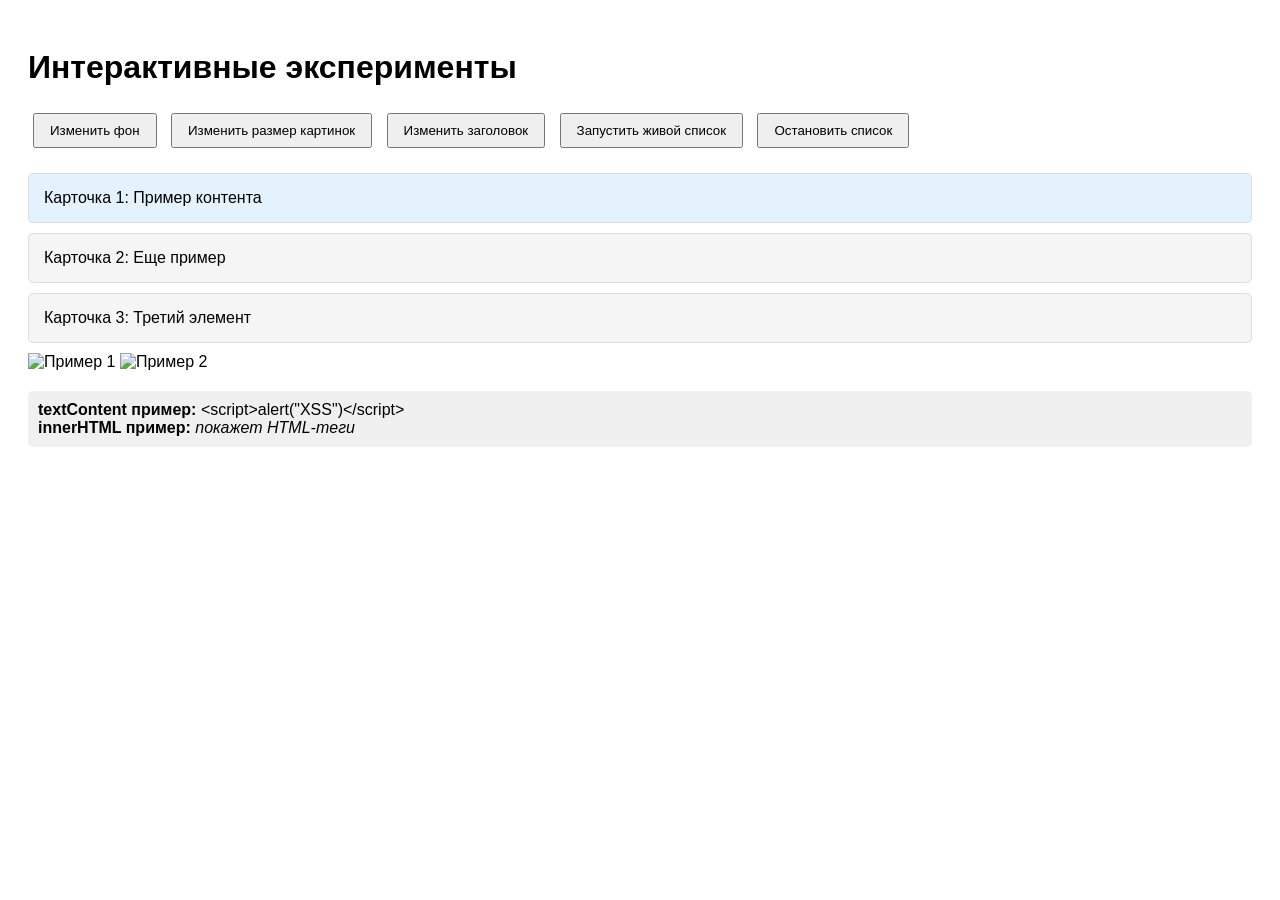
==== ДЗ_5/index.html @ f3d64b06 "Добавлено ДЗ_5" ====
<!DOCTYPE html>
<html lang="ru">
<head>
    <meta charset="UTF-8">
    <meta name="viewport" content="width=device-width, initial-scale=1.0">
    <title>Интерактивные эксперименты</title>
    <style>
        body {
            font-family: Arial, sans-serif;
            padding: 20px;
            transition: background-color 0.3s;
        }
        .card {
            border: 1px solid #ddd;
            padding: 15px;
            margin: 10px 0;
            border-radius: 5px;
            transition: all 0.3s;
        }
        button {
            margin: 5px;
            padding: 8px 15px;
            cursor: pointer;
        }
        .controls {
            margin: 20px 0;
        }
    </style>
</head>
<body>
    <h1>Интерактивные эксперименты</h1>
    
    <div class="controls">
        <button onclick="changeBackground()">Изменить фон</button>
        <button onclick="resizeImages()">Изменить размер картинок</button>
        <button onclick="changeTitle()">Изменить заголовок</button>
        <button onclick="startLiveList()">Запустить живой список</button>
        <button onclick="stopLiveList()">Остановить список</button>
    </div>

    <div class="card">Карточка 1: Пример контента</div>
    <div class="card">Карточка 2: Еще пример</div>
    <div class="card">Карточка 3: Третий элемент</div>
    
    <img src="https://via.placeholder.com/300" alt="Пример 1">
    <img src="https://via.placeholder.com/300" alt="Пример 2">
    
    <div id="liveListContainer"></div>

    <script src="script.js"></script>
</body>
</html>
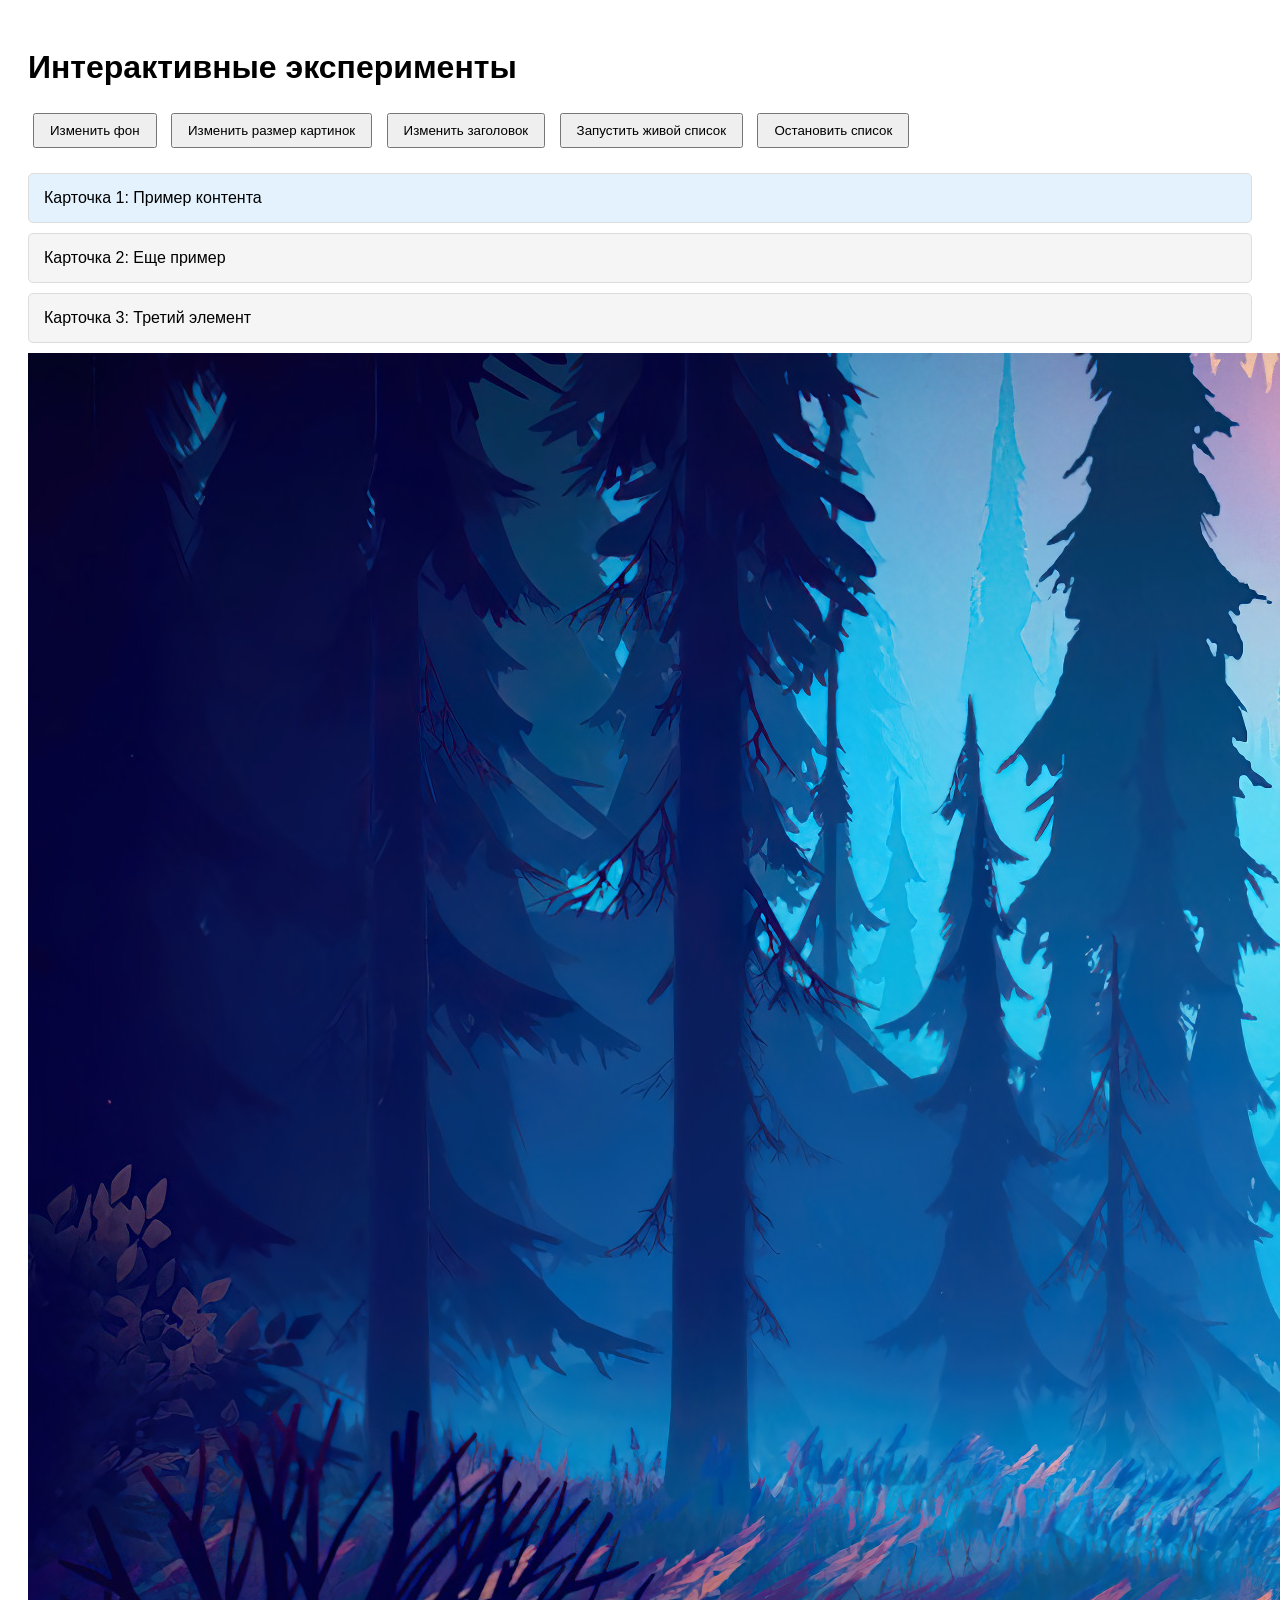
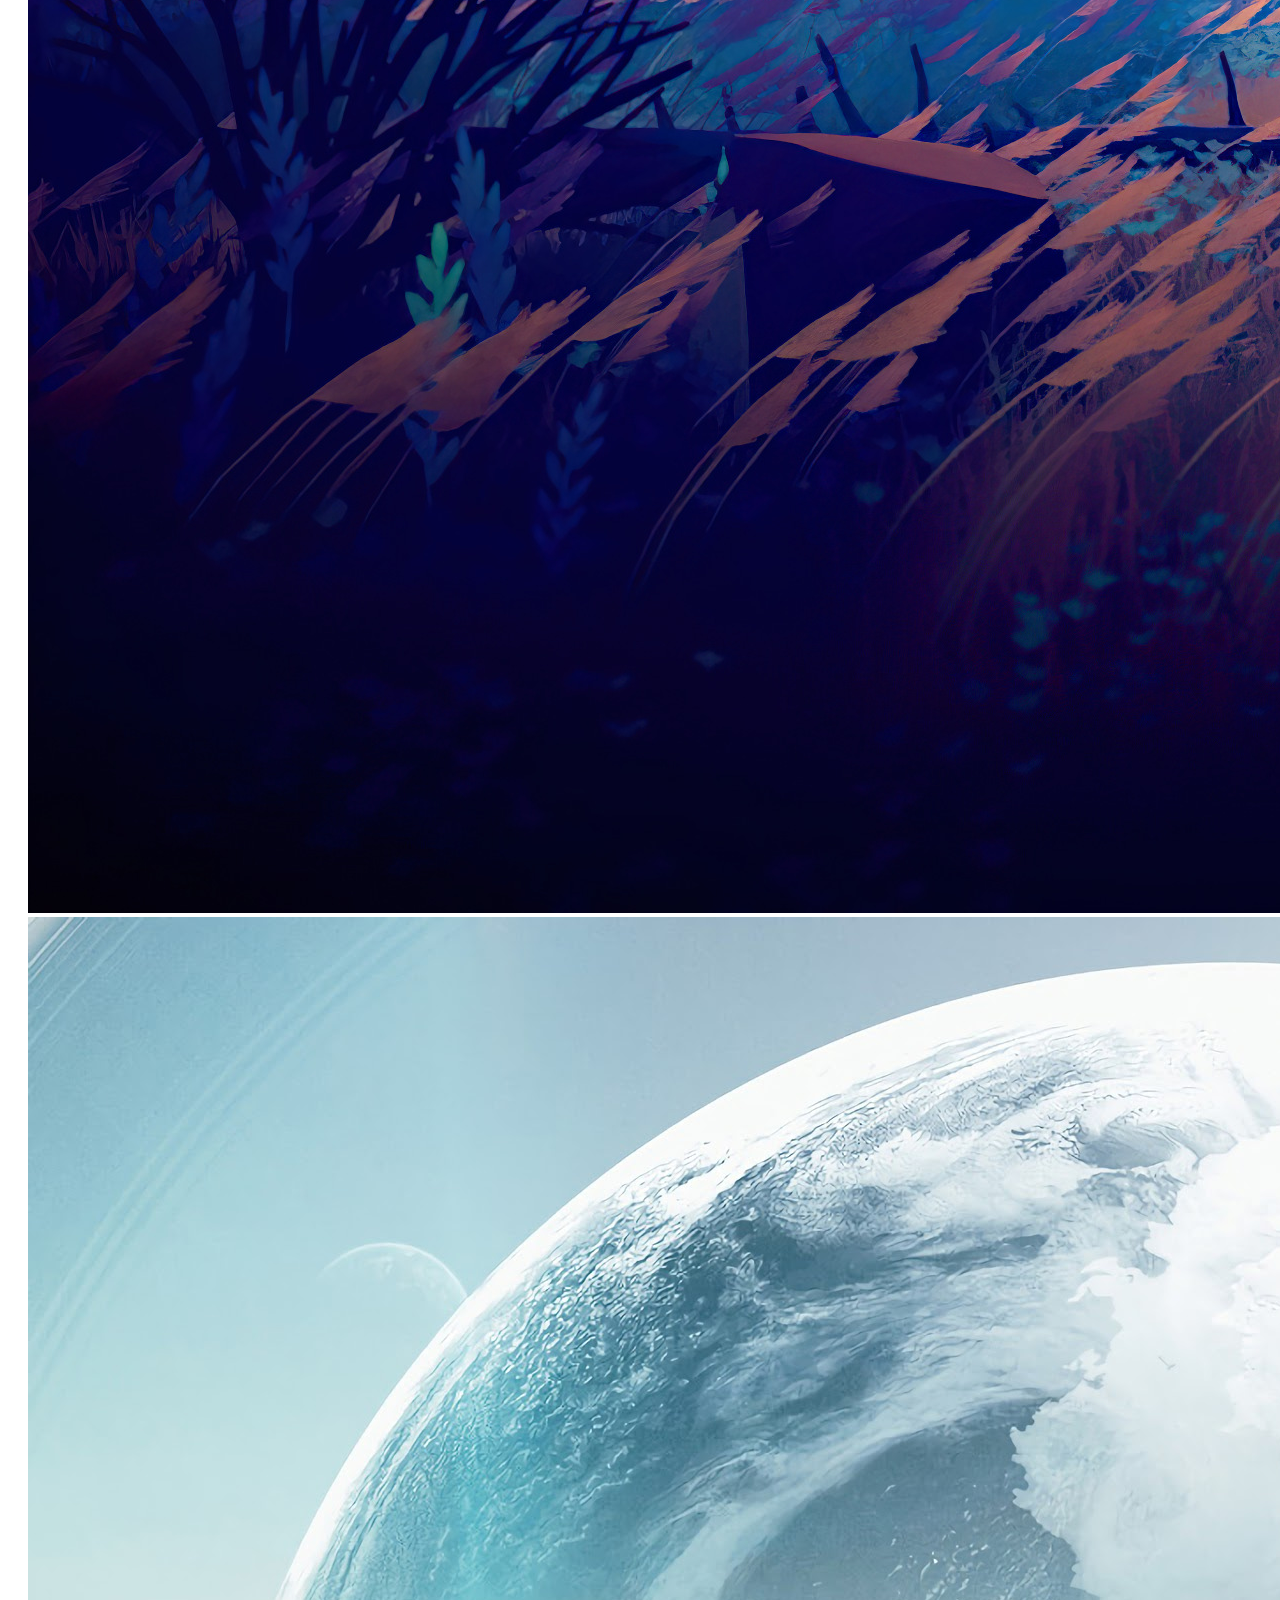
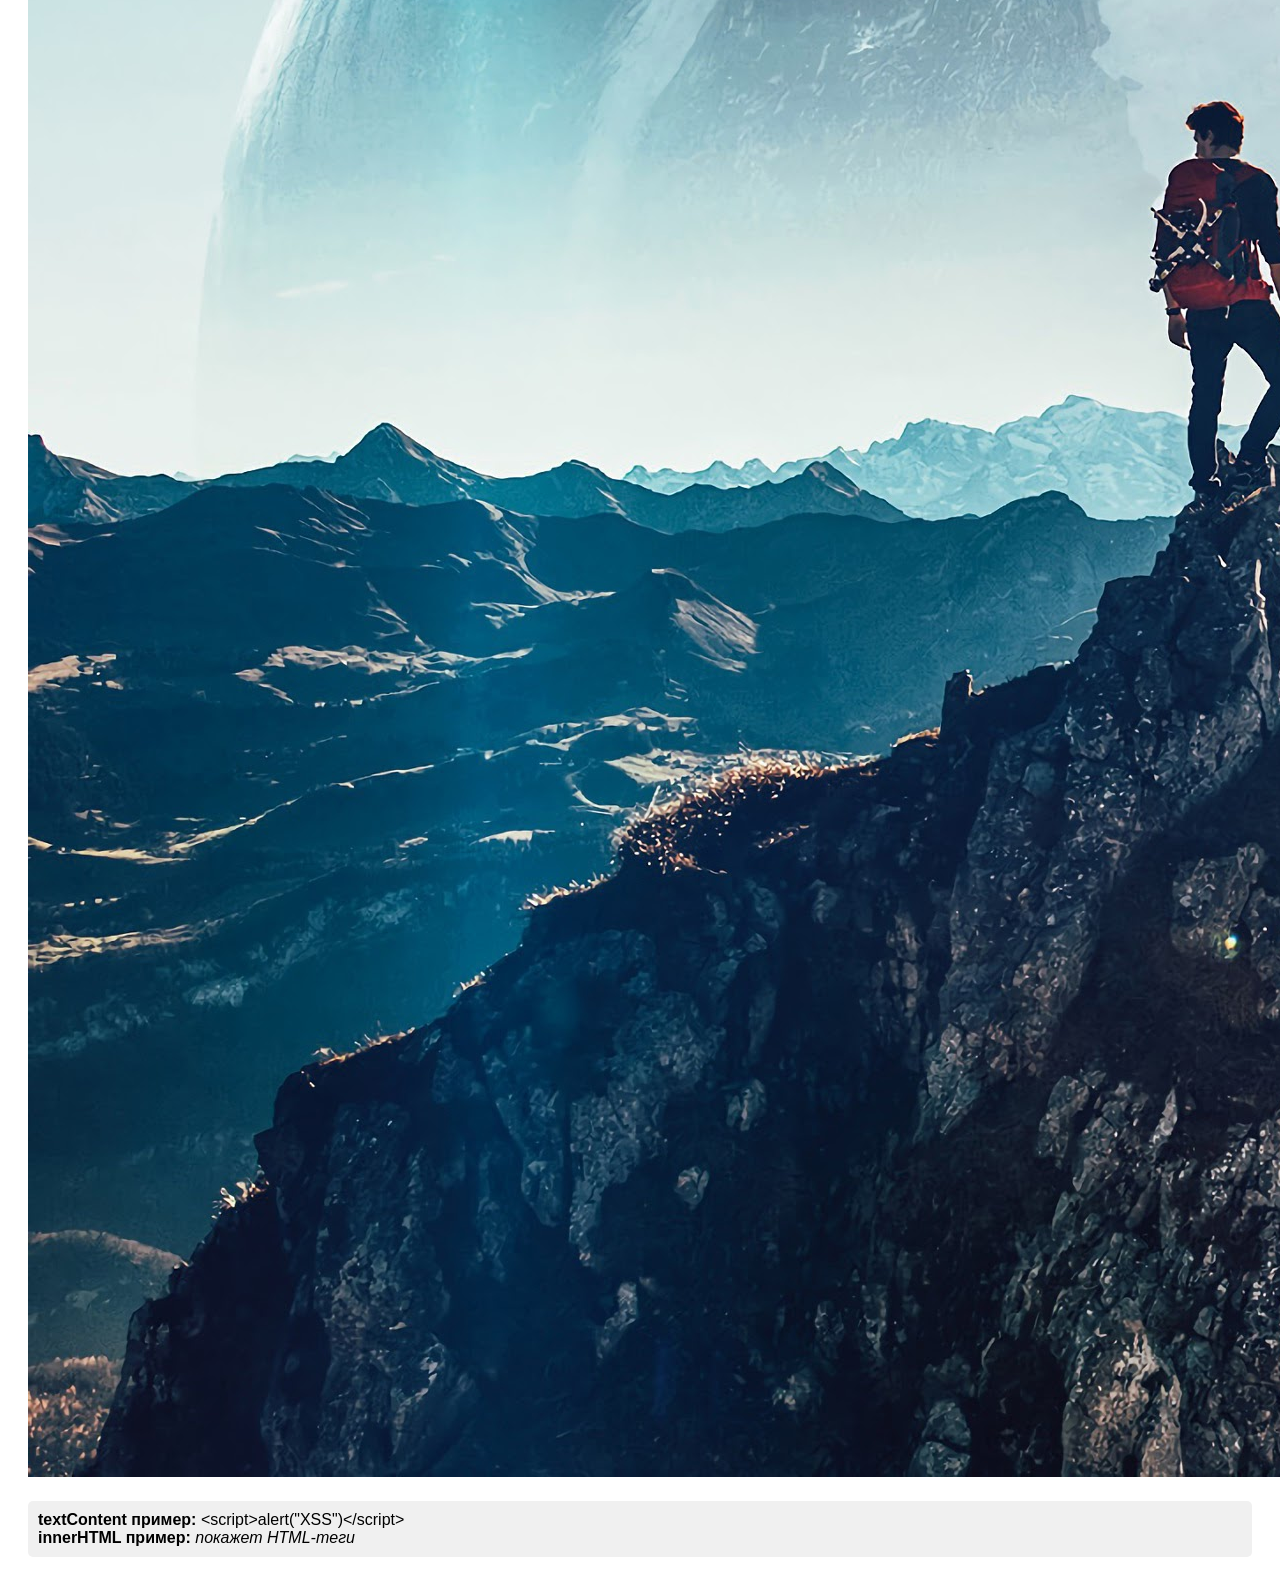
==== commit 7c141ce4: "ДЗ_5 обновлено" ====
--- a/ДЗ_5/index.html
+++ b/ДЗ_5/index.html
@@ -42,8 +42,8 @@
     <div class="card">Карточка 2: Еще пример</div>
     <div class="card">Карточка 3: Третий элемент</div>
     
-    <img src="https://via.placeholder.com/300" alt="Пример 1">
-    <img src="https://via.placeholder.com/300" alt="Пример 2">
+    <img src="1.jpg" alt="Пример 1">
+    <img src="2.jpg" alt="Пример 2">
     
     <div id="liveListContainer"></div>
 
